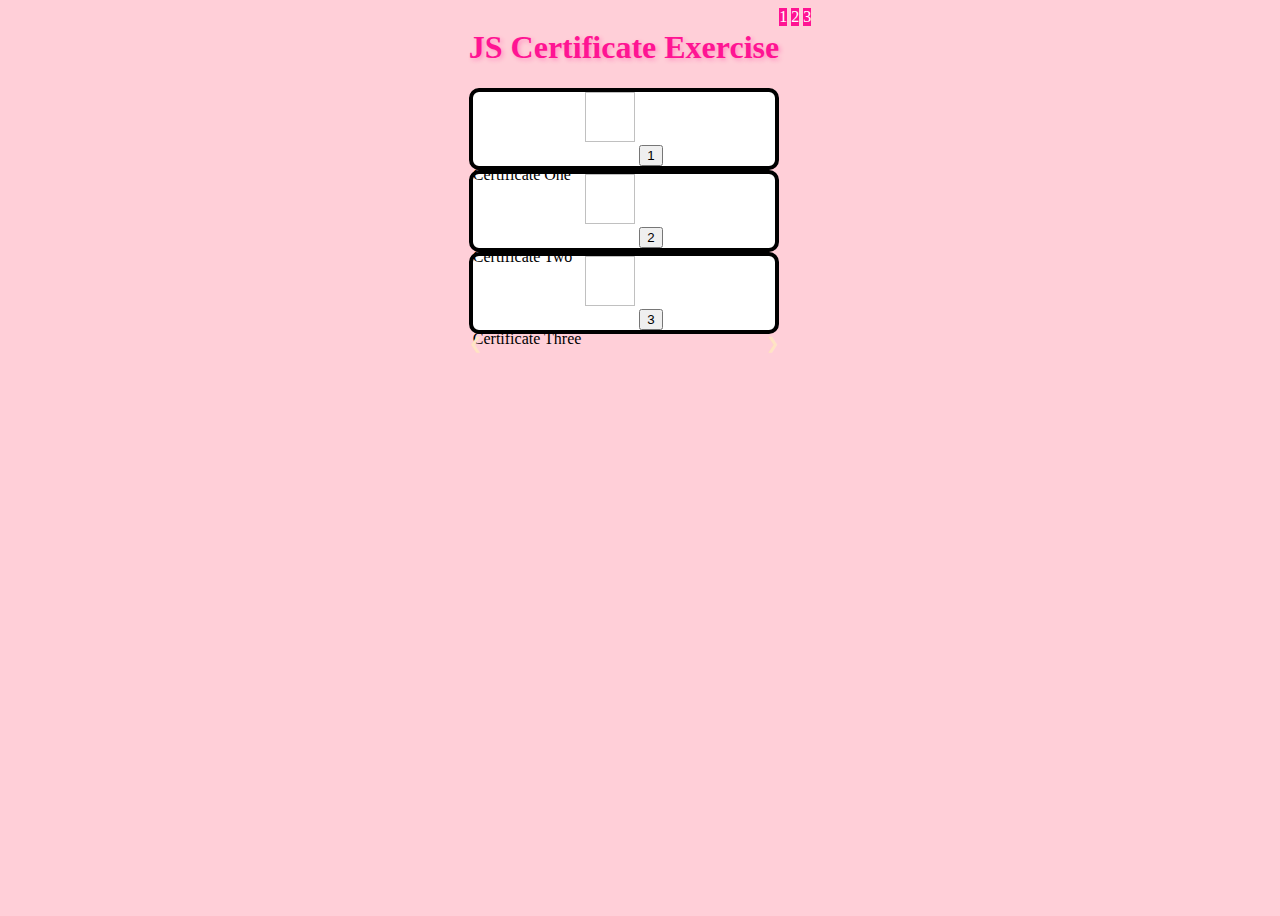
==== index.html @ 6d7d1b3f "index" ====
<!DOCTYPE html>
<html lang="en">
    <head> 
        <meta charset="utf-8">
        <title>JS Certificate Exercise</title>
        <!--fonts-->
        <link href="style.css" rel="stylesheet" type="text/css">
    </head>
    <body>
        <section class="everything-containter">
            <h1>JS Certificate Exercise</h1>

            <section class="slideshow-container">
            <nav class="card">
                <img>
                <div class="text">Certificate One</div>
                <!--<p></p>-->
                <button>1</button>
            </nav>

            <nav class="card">
                <img>
                <div class="text">Certificate Two</div>
                <!--<p></p>-->
                <button>2</button>
            </nav>

            <nav class="card">
                <img>
                <div class="text">Certificate Three</div>
                <!--<p></p>-->
                <button>3</button>
            </nav>

            <!-- Next and previous buttons -->
         <a class="prev" onclick="plusSlides(-1)">&#10094;</a>
         <a class="next" onclick="plusSlides(1)">&#10095;</a>
         <!-- ^test to see if I should keep this -->
        </section>
        </section>
        <!-- The dots/circles -->
<section style="text-align:center">
    <span class="certificate" onclick="currentSlide(1)">1</span>
    <span class="certificate" onclick="currentSlide(2)">2</span>
    <span class="certificate" onclick="currentSlide(3)">3</span>
</section>
        <script src="scripts/functions.js"></script>
    </body>
</html>
---- style.css ----
body {
    font-family: "Jersey 10", serif;
    font-weight: 400;
    font-style: normal;
    background-color: #ffcfd8; 
    display: flex;
    justify-content: center;
    /*align-items: center;*/
    height: 100vh;
}

.everything-container {
    display: flex;
    justify-content: center;
    align-items: center;
    background-color: white;
    border: none;
    border-radius: 10px;
    box-shadow: rgb(231, 147, 147);
    height: 80%;
    width: 80%;
    /*adjust later*/
}

h1 {    
    color: #ff1493; 
    text-shadow: 2px 2px 4px rgba(255, 20, 147, 0.3);
}

.slideshow-container {
    /*max-width:*/
    position: relative;
    /*margin*/
}

.card {
    /*display: none; */
    background-color: white;
    border: 4px solid black;
    /* change color later */
    border-radius: 10px;
    text-align: center;
    /*add margin vh*/
}

.card img {
    width: 50px;
    height: 50px;
    margin-bottom: 2vh;
    /*adjust later*/
}

.prev, .next {
    cursor: pointer;
    position: absolute;
    /*  top: 50%;
    width: auto;
    margin-top: -22px;
    padding: 16px; */
    color:bisque;
    transition: 0.3s ease;
    border-radius: 10px;
    user-select: none;
}

.next {
    right: 0;
    border-radius: 10px;
}

.prev:hover, .next:hover {
    background-color: black;
}

.text {
    color: black;
    /*font*/
    /* 
    padding: 8px 12px;
    bottom: 8px;
    width: 100%;
    */
    position: absolute;
    text-align: center;
}

.certificate {
    cursor: pointer;
    /*height:
    width:
    margin:*/
    color: white;
    background-color: #ff1493;
    display: inline-block;
    transition: background-color 0.3s ease;
}

.active, .certificate:hover {
    background-color: black;
}

/*button {
    /*font family
    background-color: blue;
    color: black;
    /*margin to add space around the text-go by % vh vw
    border: none;
    border-radius: 10px;
    box-shadow: rgb(231, 147, 147);
    margin-top: 2vh;
    cursor: pointer;
    transition: background-color 0.3s ease;
    /* ^could change that later
}

button:hover {
    background-color: aqua;
}*/
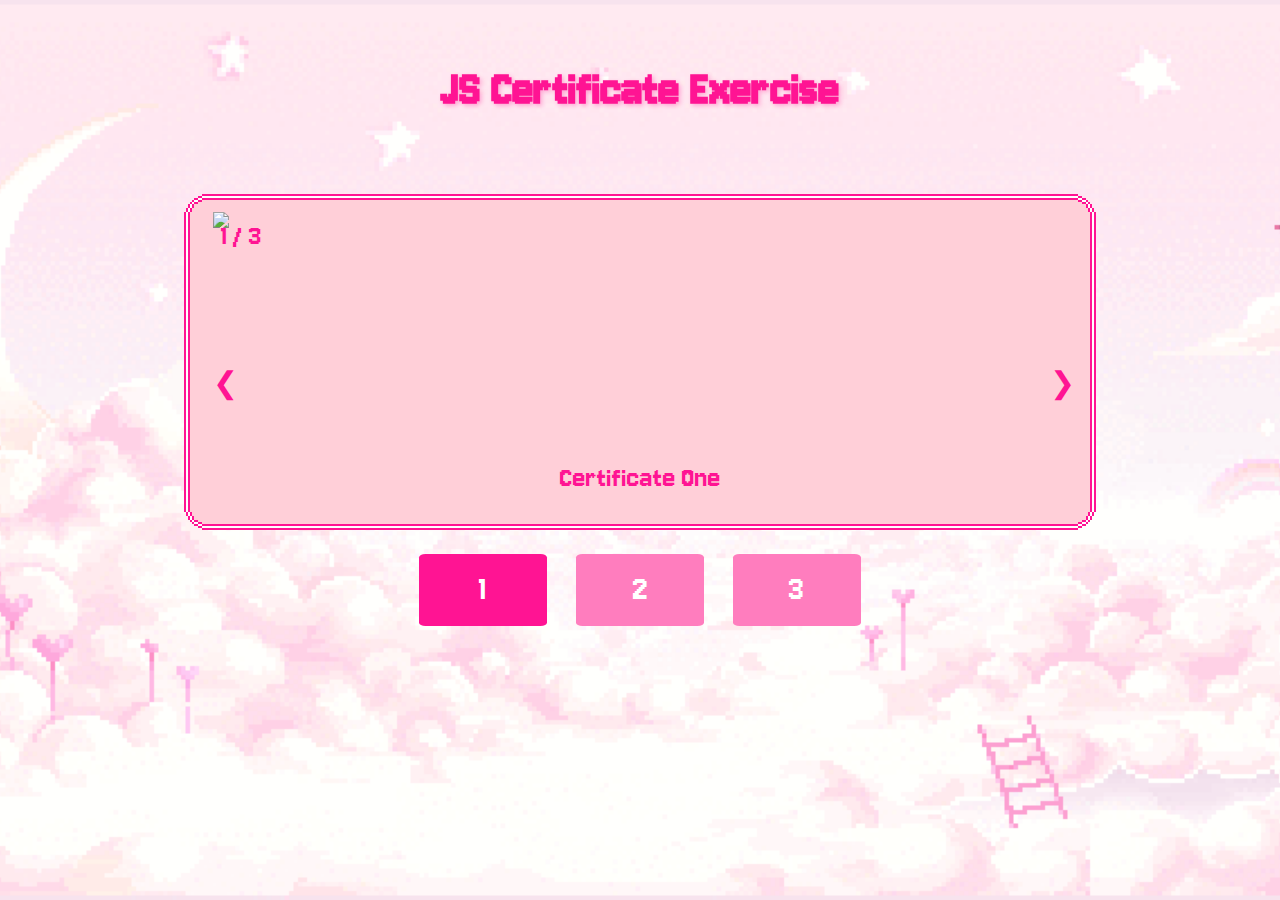
==== commit 65ecd00a: "index styling" ====
--- a/index.html
+++ b/index.html
@@ -3,47 +3,47 @@
     <head> 
         <meta charset="utf-8">
         <title>JS Certificate Exercise</title>
-        <!--fonts-->
+        <link href="https://fonts.googleapis.com/css2?family=Jersey+10&display=swap" rel="stylesheet" type="text/css">
         <link href="style.css" rel="stylesheet" type="text/css">
     </head>
+    <h1>JS Certificate Exercise</h1>
     <body>
-        <section class="everything-containter">
-            <h1>JS Certificate Exercise</h1>
+        <img autoplay loop muted class="back-video">
+            <source src="Images/background.gif" type="video/gif">
+        </img>
+<section class="everything-container">
+    <div class="slideshow-container">
 
-            <section class="slideshow-container">
-            <nav class="card">
-                <img>
-                <div class="text">Certificate One</div>
-                <!--<p></p>-->
-                <button>1</button>
-            </nav>
+        <div class="mySlides fade">
+            <div class="numbertext">1 / 3</div>
+            <img src="img_nature_wide.jpg" style="width:100%">
+            <div class="text">Certificate One</div>
+        </div>
 
-            <nav class="card">
-                <img>
-                <div class="text">Certificate Two</div>
-                <!--<p></p>-->
-                <button>2</button>
-            </nav>
+        <div class="mySlides fade">
+            <div class="numbertext">2 / 3</div>
+            <img src="img_snow_wide.jpg" style="width:100%">
+            <div class="text">Certificate Two</div>
+        </div>
 
-            <nav class="card">
-                <img>
-                <div class="text">Certificate Three</div>
-                <!--<p></p>-->
-                <button>3</button>
-            </nav>
+        <div class="mySlides fade">
+            <div class="numbertext">3 / 3</div>
+            <img src="img_mountains_wide.jpg" style="width:100%">
+            <div class="text">Certificate Three</div>
+        </div>
 
-            <!-- Next and previous buttons -->
-         <a class="prev" onclick="plusSlides(-1)">&#10094;</a>
-         <a class="next" onclick="plusSlides(1)">&#10095;</a>
-         <!-- ^test to see if I should keep this -->
-        </section>
-        </section>
-        <!-- The dots/circles -->
-<section style="text-align:center">
-    <span class="certificate" onclick="currentSlide(1)">1</span>
-    <span class="certificate" onclick="currentSlide(2)">2</span>
-    <span class="certificate" onclick="currentSlide(3)">3</span>
+        <a class="prev" onclick="plusSlides(-1)">❮</a>
+        <a class="next" onclick="plusSlides(1)">❯</a>
+
+    </div>
 </section>
+<br>
+
+<div style="text-align:center">
+  <span class="dot" onclick="currentSlide(1)">1</span> 
+  <span class="dot" onclick="currentSlide(2)">2</span> 
+  <span class="dot" onclick="currentSlide(3)">3</span> 
+</div>
         <script src="scripts/functions.js"></script>
     </body>
 </html>--- a/style.css
+++ b/style.css
@@ -2,117 +2,187 @@
     font-family: "Jersey 10", serif;
     font-weight: 400;
     font-style: normal;
-    background-color: #ffcfd8; 
+    background-color:  #ffcfd8; 
+    background: url('Images/background.gif') no-repeat center center fixed;
+    background-size: cover;
+}
+
+h1 {
+    font-size: 50px;
+    color: #ff1493; 
+    text-shadow: 2px 2px 4px rgba(255, 20, 147, 0.3);
     display: flex;
     justify-content: center;
-    /*align-items: center;*/
-    height: 100vh;
+    margin-top: 5%;
+}
+
+/* Slideshow container */
+:root {
+	--pixel-bg: #ffcfd8; /* Inner background color */
+	--pixel-border: #ff1493; /* Inner border color: */
+	--pixel-border-2: #ffffff; /* Middle border color: */
+	--pixel-border-3: var(--pixel-border); /* Outer border color */
+	--pixel: .125rem; /* Pixel size */
 }
 
 .everything-container {
-    display: flex;
-    justify-content: center;
-    align-items: center;
-    background-color: white;
-    border: none;
-    border-radius: 10px;
-    box-shadow: rgb(231, 147, 147);
-    height: 80%;
+    background: var(--pixel-bg);
     width: 80%;
-    /*adjust later*/
-}
-
-h1 {    
-    color: #ff1493; 
-    text-shadow: 2px 2px 4px rgba(255, 20, 147, 0.3);
+    max-width: 900px;
+    margin: 0 auto;
+	box-shadow:
+		
+	/* Inner Background Color */
+		0 calc(var(--pixel) * -3) 0 calc(var(--pixel) * -1) var(--pixel-bg),
+		0 calc(var(--pixel) * 3) 0 calc(var(--pixel) * -1) var(--pixel-bg),
+		0 calc(var(--pixel) * -6) 0 calc(var(--pixel) * -2) var(--pixel-bg),
+		0 calc(var(--pixel) * 6) 0 calc(var(--pixel) * -2) var(--pixel-bg),
+		0 calc(var(--pixel) * -9) 0 calc(var(--pixel) * -4) var(--pixel-bg),
+		0 calc(var(--pixel) * 9) 0 calc(var(--pixel) * -4) var(--pixel-bg),
+		0 calc(var(--pixel) * -12) 0 calc(var(--pixel) * -6) var(--pixel-bg),
+		0 calc(var(--pixel) * 12) 0 calc(var(--pixel) * -6) var(--pixel-bg),
+		
+	/* Pixel Border Layer 1 */
+		calc(var(--pixel) * -1) 0 0 0 var(--pixel-border),
+		var(--pixel) 0 0 0 var(--pixel-border),
+		0 calc(var(--pixel) * -2) 0 0 var(--pixel-border),
+		0 calc(var(--pixel) * 2) 0 0 var(--pixel-border),
+		0 calc(var(--pixel) * -5) 0 calc(var(--pixel) * -1) var(--pixel-border),
+		0 calc(var(--pixel) * 5) 0 calc(var(--pixel) * -1) var(--pixel-border),
+		0 calc(var(--pixel) * -7) 0 calc(var(--pixel) * -2) var(--pixel-border),
+		0 calc(var(--pixel) * 7) 0 calc(var(--pixel) * -2) var(--pixel-border),
+		0 calc(var(--pixel) * -10) 0 calc(var(--pixel) * -4) var(--pixel-border),
+		0 calc(var(--pixel) * 10) 0 calc(var(--pixel) * -4) var(--pixel-border),
+		0 calc(var(--pixel) * -13) 0 calc(var(--pixel) * -6) var(--pixel-border),
+		0 calc(var(--pixel) * 13) 0 calc(var(--pixel) * -6) var(--pixel-border),
+		
+	/* Pixel Border Layer 2 */
+		calc(var(--pixel) * -2) 0 0 0 var(--pixel-border-2),
+		calc(var(--pixel) * 2) 0 0 0 var(--pixel-border-2),
+		0 calc(var(--pixel) * -1) 0 var(--pixel) var(--pixel-border-2), 
+		0 var(--pixel) 0 var(--pixel) var(--pixel-border-2),
+		0 calc(var(--pixel) * -4) 0 0 var(--pixel-border-2),
+		0 calc(var(--pixel) * 4) 0 0 var(--pixel-border-2),
+		0 calc(var(--pixel) * -6) 0 calc(var(--pixel) * -1) var(--pixel-border-2),
+		0 calc(var(--pixel) * 6) 0 calc(var(--pixel) * -1) var(--pixel-border-2),
+		0 calc(var(--pixel) * -8) 0 calc(var(--pixel) * -2) var(--pixel-border-2),
+		0 calc(var(--pixel) * 8) 0 calc(var(--pixel) * -2) var(--pixel-border-2),
+		0 calc(var(--pixel) * -11) 0 calc(var(--pixel) * -4) var(--pixel-border-2),
+		0 calc(var(--pixel) * 11) 0 calc(var(--pixel) * -4) var(--pixel-border-2),
+		0 calc(var(--pixel) * -14) 0 calc(var(--pixel) * -6) var(--pixel-border-2),
+		0 calc(var(--pixel) * 14) 0 calc(var(--pixel) * -6) var(--pixel-border-2),
+		
+	/* Border Layer 3: --pixel-border-3 */
+		calc(var(--pixel) * -3) 0 0 0 var(--pixel-border-3),
+		calc(var(--pixel) * 3) 0 0 0 var(--pixel-border-3),
+		0 0 0 calc(var(--pixel) * 2) var(--pixel-border-3),
+		0 calc(var(--pixel) * -3) 0 var(--pixel) var(--pixel-border-3),
+		0 calc(var(--pixel) * 3) 0 var(--pixel) var(--pixel-border-3),
+		0 calc(var(--pixel) * -5) 0 0 var(--pixel-border-3),
+		0 calc(var(--pixel) * 5) 0 0 var(--pixel-border-3),
+		0 calc(var(--pixel) * -7) 0 calc(var(--pixel) * -1) var(--pixel-border-3),
+		0 calc(var(--pixel) * 7) 0 calc(var(--pixel) * -1) var(--pixel-border-3),
+		0 calc(var(--pixel) * -9) 0 calc(var(--pixel) * -2) var(--pixel-border-3), 
+		0 calc(var(--pixel) * 9) 0 calc(var(--pixel) * -2) var(--pixel-border-3),
+		0 calc(var(--pixel) * -12) 0 calc(var(--pixel) * -4) var(--pixel-border-3), 
+		0 calc(var(--pixel) * 12) 0 calc(var(--pixel) * -4) var(--pixel-border-3),
+		0 calc(var(--pixel) * -15) 0 calc(var(--pixel) * -6) var(--pixel-border-3), 
+		0 calc(var(--pixel) * 15) 0 calc(var(--pixel) * -6) var(--pixel-border-3);
 }
 
 .slideshow-container {
-    /*max-width:*/
-    position: relative;
-    /*margin*/
+  background-color: transparent;
+  width: 95%;
+  max-width: 900px;
+  height: 300px;
+  max-height: 40%;
+  position: relative;
+  margin: 0 auto; /* I need to center this container within the pixelated border container*/
+  /*margin-right: 20%;
+  margin-left: 20%;*/
+  margin-top: 5%;
 }
 
-.card {
-    /*display: none; */
-    background-color: white;
-    border: 4px solid black;
-    /* change color later */
-    border-radius: 10px;
-    text-align: center;
-    /*add margin vh*/
+/* Next & previous buttons */
+.prev, .next {
+  cursor: pointer;
+  position: absolute;
+  top: 45%;
+  width: 2%;
+  margin-top: 2vh;
+  color: #ff1493;
+  font-family: "Jersey 10", serif;
+  font-size: 30px;
+  transition: 0.6s ease;
+  border-radius: 0 3px 3px 0;
+  user-select: none;
 }
 
-.card img {
-    width: 50px;
-    height: 50px;
-    margin-bottom: 2vh;
-    /*adjust later*/
+/* Position the "next button" to the right */
+.next {
+  right: 0;
+  border-radius: 3px 0 0 3px;
 }
 
-.prev, .next {
-    cursor: pointer;
-    position: absolute;
-    /*  top: 50%;
-    width: auto;
-    margin-top: -22px;
-    padding: 16px; */
-    color:bisque;
-    transition: 0.3s ease;
-    border-radius: 10px;
-    user-select: none;
+/* On hover, add a black background color with a little bit see-through */
+.prev:hover, .next:hover {
+  background-color: transparent;
+  color: white;
 }
 
-.next {
-    right: 0;
-    border-radius: 10px;
+/* Caption text */
+.text {
+  color: #ff1493;
+  font-size: 30px;
+  margin: none;
+  position: absolute;
+  bottom: 2vh;
+  width: 100%;
+  text-align: center;
 }
 
-.prev:hover, .next:hover {
-    background-color: black;
+/* Number text (1/3 etc) */
+.numbertext {
+  color: #ff1493;
+  font-size: 30px;
+  padding: 1%;
+  position: absolute;
+  top: 0;
 }
 
-.text {
-    color: black;
-    /*font*/
-    /* 
-    padding: 8px 12px;
-    bottom: 8px;
-    width: 100%;
-    */
-    position: absolute;
-    text-align: center;
+/* The dots/bullets/indicators */
+.dot {
+  cursor: pointer;
+  height: 8vh;
+  width: 10vw;
+  margin: 0 1vw;
+  margin-top: 2%;
+  background-color: #ff7dbe;
+  border-radius: 5%;
+  display: inline-flex;
+  justify-content: center;
+  align-items: center;
+  transition: background-color 0.6s ease;
+  font-size: 36px;
+  color: white;
 }
 
-.certificate {
-    cursor: pointer;
-    /*height:
-    width:
-    margin:*/
-    color: white;
-    background-color: #ff1493;
-    display: inline-block;
-    transition: background-color 0.3s ease;
+.active, .dot:hover {
+  background-color: #ff1493;
 }
 
-.active, .certificate:hover {
-    background-color: black;
+/* Fading animation */
+.fade {
+  animation-name: fade;
+  animation-duration: 1.5s;
 }
 
-/*button {
-    /*font family
-    background-color: blue;
-    color: black;
-    /*margin to add space around the text-go by % vh vw
-    border: none;
-    border-radius: 10px;
-    box-shadow: rgb(231, 147, 147);
-    margin-top: 2vh;
-    cursor: pointer;
-    transition: background-color 0.3s ease;
-    /* ^could change that later
+@keyframes fade {
+  from {opacity: .4} 
+  to {opacity: 1}
 }
 
-button:hover {
-    background-color: aqua;
-}*/+/* On smaller screens, decrease text size */
+@media only screen and (max-width: 300px) {
+  .prev, .next,.text {font-size: 11px}
+}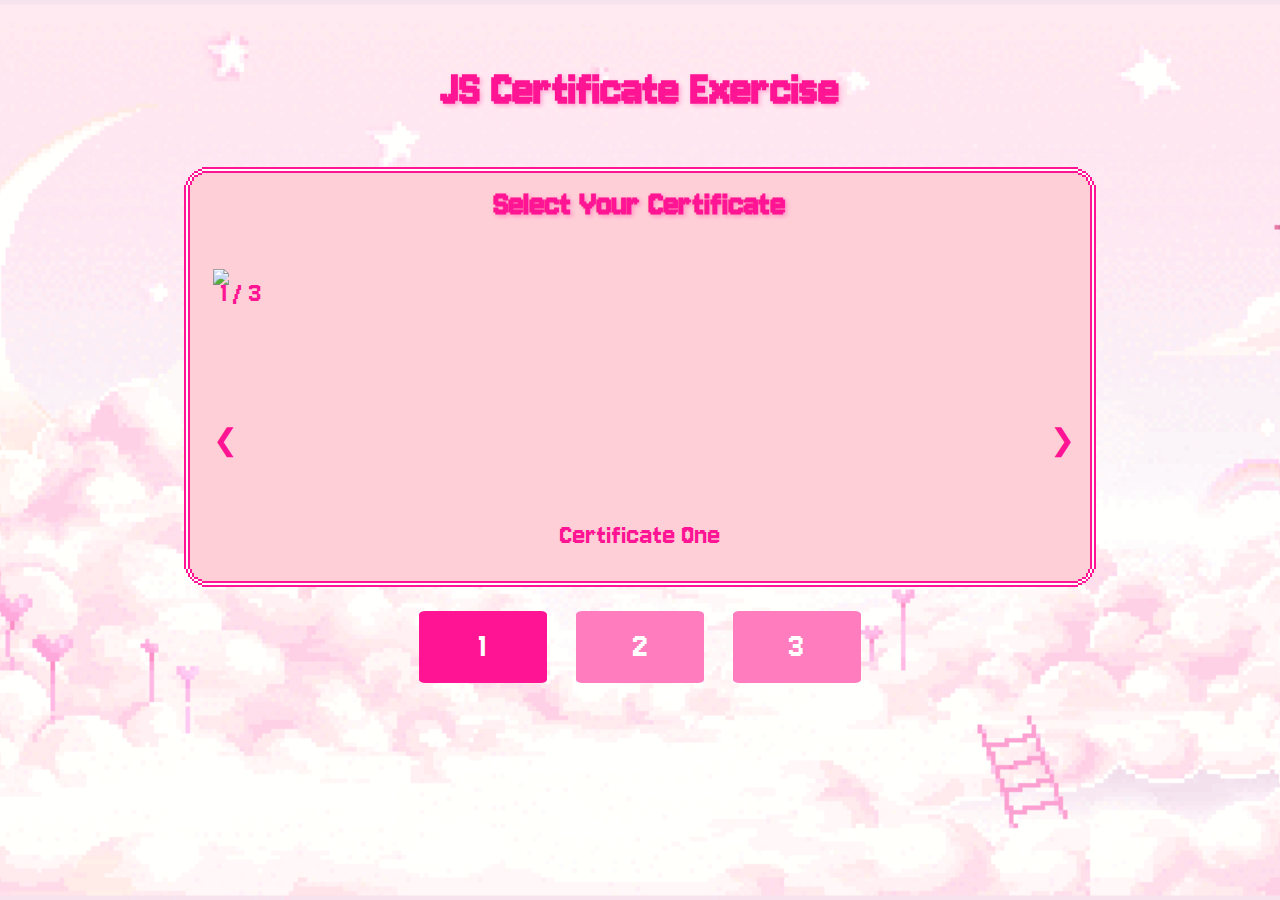
==== commit ada5f386: "certificate-1 html" ====
--- a/index.html
+++ b/index.html
@@ -11,39 +11,41 @@
         <img autoplay loop muted class="back-video">
             <source src="Images/background.gif" type="video/gif">
         </img>
+
 <section class="everything-container">
-    <div class="slideshow-container">
+    <h2> Select Your Certificate </h2>
+    <section class="slideshow-container">
 
-        <div class="mySlides fade">
-            <div class="numbertext">1 / 3</div>
+        <nav class="mySlides fade">
+            <nav class="numbertext">1 / 3</nav>
             <img src="img_nature_wide.jpg" style="width:100%">
-            <div class="text">Certificate One</div>
-        </div>
+            <nav class="text">Certificate One</nav>
+        </nav>
 
-        <div class="mySlides fade">
-            <div class="numbertext">2 / 3</div>
+        <nav class="mySlides fade">
+            <nav class="numbertext">2 / 3</nav>
             <img src="img_snow_wide.jpg" style="width:100%">
-            <div class="text">Certificate Two</div>
-        </div>
+            <nav class="text">Certificate Two</nav>
+        </nav>
 
-        <div class="mySlides fade">
-            <div class="numbertext">3 / 3</div>
+        <nav class="mySlides fade">
+            <nav class="numbertext">3 / 3</nav>
             <img src="img_mountains_wide.jpg" style="width:100%">
-            <div class="text">Certificate Three</div>
-        </div>
+            <nav class="text">Certificate Three</nav>
+        </nav>
 
         <a class="prev" onclick="plusSlides(-1)">❮</a>
         <a class="next" onclick="plusSlides(1)">❯</a>
 
-    </div>
+    </section>
 </section>
 <br>
 
-<div style="text-align:center">
+<section style="text-align:center">
   <span class="dot" onclick="currentSlide(1)">1</span> 
   <span class="dot" onclick="currentSlide(2)">2</span> 
   <span class="dot" onclick="currentSlide(3)">3</span> 
-</div>
+</section>
         <script src="scripts/functions.js"></script>
     </body>
 </html>--- a/style.css
+++ b/style.css
@@ -16,6 +16,15 @@
     margin-top: 5%;
 }
 
+h2 {
+  font-size: 36px;
+  color: #ff1493; 
+  text-shadow: 2px 2px 4px rgba(255, 20, 147, 0.3);
+  display: flex;
+  justify-content: center;
+  margin-top: 2%;
+}
+
 /* Slideshow container */
 :root {
 	--pixel-bg: #ffcfd8; /* Inner background color */
@@ -24,7 +33,7 @@
 	--pixel-border-3: var(--pixel-border); /* Outer border color */
 	--pixel: .125rem; /* Pixel size */
 }
-
+ /* pixel border */
 .everything-container {
     background: var(--pixel-bg);
     width: 80%;
@@ -124,13 +133,13 @@
   border-radius: 3px 0 0 3px;
 }
 
-/* On hover, add a black background color with a little bit see-through */
+/* On hover arrows */
 .prev:hover, .next:hover {
   background-color: transparent;
   color: white;
 }
 
-/* Caption text */
+/* certificate names */
 .text {
   color: #ff1493;
   font-size: 30px;
@@ -141,7 +150,7 @@
   text-align: center;
 }
 
-/* Number text (1/3 etc) */
+/* Number text (1/3) on top left */
 .numbertext {
   color: #ff1493;
   font-size: 30px;
@@ -150,7 +159,7 @@
   top: 0;
 }
 
-/* The dots/bullets/indicators */
+/* buttons */
 .dot {
   cursor: pointer;
   height: 8vh;
@@ -162,6 +171,7 @@
   display: inline-flex;
   justify-content: center;
   align-items: center;
+  /*text-align: center;*/
   transition: background-color 0.6s ease;
   font-size: 36px;
   color: white;
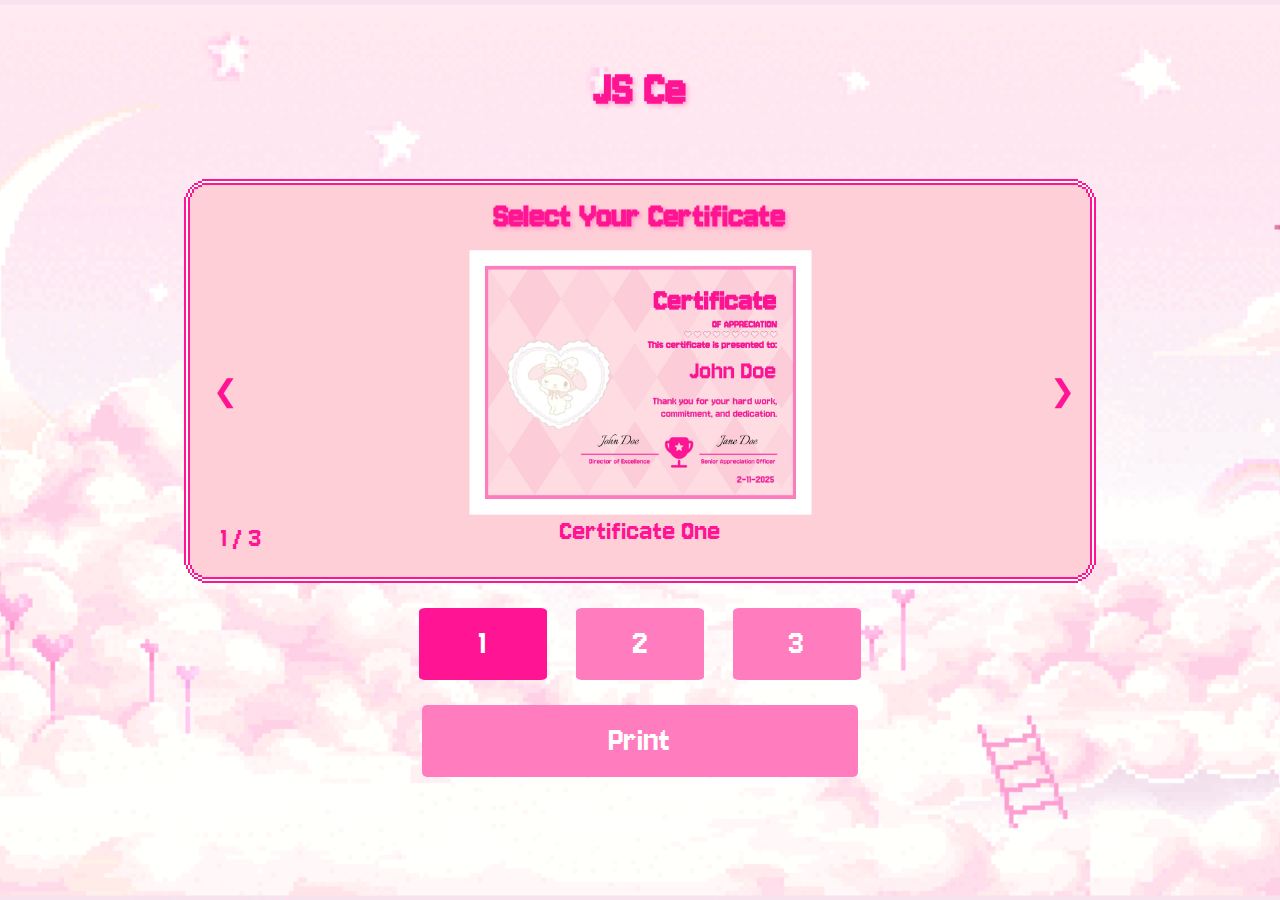
==== commit 6e4e1a74: "js date" ====
--- a/index.html
+++ b/index.html
@@ -6,8 +6,9 @@
         <link href="https://fonts.googleapis.com/css2?family=Jersey+10&display=swap" rel="stylesheet" type="text/css">
         <link href="style.css" rel="stylesheet" type="text/css">
     </head>
-    <h1>JS Certificate Exercise</h1>
+
     <body>
+        <h1 id="output"></h1>
         <img autoplay loop muted class="back-video">
             <source src="Images/background.gif" type="video/gif">
         </img>
@@ -16,21 +17,21 @@
     <h2> Select Your Certificate </h2>
     <section class="slideshow-container">
 
-        <nav class="mySlides fade">
+        <nav class="mySlides fade" data-link="certificate-1.html">
             <nav class="numbertext">1 / 3</nav>
-            <img src="img_nature_wide.jpg" style="width:100%">
+            <img src="Images/Certificate 1-1.jpg" style="width:100%">
             <nav class="text">Certificate One</nav>
         </nav>
 
-        <nav class="mySlides fade">
+        <nav class="mySlides fade" data-link="certificate-2.html">
             <nav class="numbertext">2 / 3</nav>
-            <img src="img_snow_wide.jpg" style="width:100%">
+            <img src="Images/Certificate 2-1.jpg" style="width:100%">
             <nav class="text">Certificate Two</nav>
         </nav>
 
-        <nav class="mySlides fade">
+        <nav class="mySlides fade" data-link="certificate-3.html">
             <nav class="numbertext">3 / 3</nav>
-            <img src="img_mountains_wide.jpg" style="width:100%">
+            <img src="Images/Certificate 3-1.jpg" style="width:100%">
             <nav class="text">Certificate Three</nav>
         </nav>
 
@@ -46,6 +47,9 @@
   <span class="dot" onclick="currentSlide(2)">2</span> 
   <span class="dot" onclick="currentSlide(3)">3</span> 
 </section>
+<section class="print-button">
+    <button class="print" id="printButton" onclick="">Print</button>
+</section>
         <script src="scripts/functions.js"></script>
     </body>
 </html>--- a/style.css
+++ b/style.css
@@ -22,7 +22,6 @@
   text-shadow: 2px 2px 4px rgba(255, 20, 147, 0.3);
   display: flex;
   justify-content: center;
-  margin-top: 2%;
 }
 
 /* Slideshow container */
@@ -109,14 +108,24 @@
   margin: 0 auto; /* I need to center this container within the pixelated border container*/
   /*margin-right: 20%;
   margin-left: 20%;*/
-  margin-top: 5%;
+}
+
+/*certificate Images*/
+.mySlides {
+  margin: 0;
+  height: 20vh;
+}
+
+.mySlides img {
+  scale: 40%;
+  margin-top: -25%;
 }
 
 /* Next & previous buttons */
 .prev, .next {
   cursor: pointer;
   position: absolute;
-  top: 45%;
+  top: 30%;
   width: 2%;
   margin-top: 2vh;
   color: #ff1493;
@@ -156,7 +165,7 @@
   font-size: 30px;
   padding: 1%;
   position: absolute;
-  top: 0;
+  bottom: 1%;
 }
 
 /* buttons */
@@ -181,6 +190,37 @@
   background-color: #ff1493;
 }
 
+.print-button {
+  display: flex;
+  justify-content: center;
+  align-items: center;
+  text-align: center;
+}
+
+.print {
+  cursor: pointer;
+  height: 8vh;
+  width: 34vw;
+  margin-top: 2%;
+  background-color: #ff7dbe;
+  border-radius: 5px;
+  border: none;
+  display: flex;
+  justify-content: center;
+  align-items: center;
+  text-align: center;
+  transition: background-color 0.6s ease;
+  font-size: 36px;
+  font-family: "Jersey 10", serif;
+  font-weight: 400;
+  font-style: normal;
+  color: white;
+}
+
+.print:hover {
+  background-color: #ff1493;
+}
+
 /* Fading animation */
 .fade {
   animation-name: fade;
